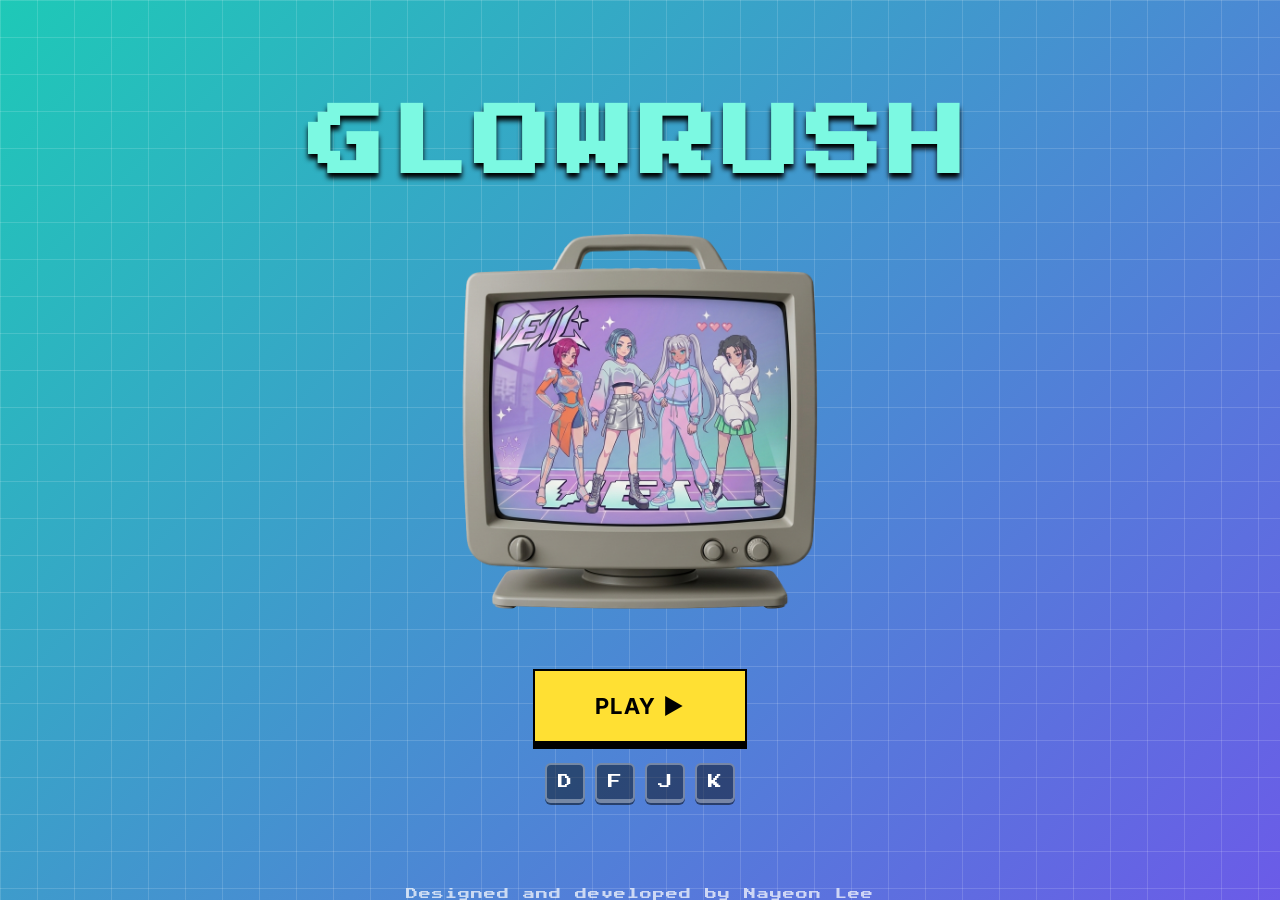
==== index.html @ 4c510177 "feat: update fail screen, home layout, and gameplay key hints - Fail screen: TRY AGAIN in GLOWRUSH t" ====
<!DOCTYPE html>
<html lang="en">
<head>
  <meta charset="UTF-8">
  <meta name="viewport" content="width=device-width, initial-scale=1.0, user-scalable=no, viewport-fit=cover">
  <title>GLOWRUSH</title>
  <link rel="preconnect" href="https://fonts.googleapis.com">
  <link href="https://fonts.googleapis.com/css2?family=Inter:wght@700&family=Press+Start+2P&display=swap" rel="stylesheet">
  <link rel="stylesheet" href="css/style.css">
  <script src="https://www.gstatic.com/firebasejs/10.12.0/firebase-app-compat.js"></script>
  <script src="https://www.gstatic.com/firebasejs/10.12.0/firebase-firestore-compat.js"></script>
</head>
<body>

  <!-- Home Screen -->
  <div id="home-screen" class="screen active">
    <div class="grid-overlay"></div>
    <div class="home-content">
      <h1 class="title">GLOWRUSH</h1>
      <div class="tv-container">
        <img src="assets/tv-idol.png" alt="VEIL K-pop group" class="tv-image">
      </div>
      <button id="btn-play" class="btn-play">PLAY ▶</button>
      <div class="keyboard-hint desktop-only">
        <span class="key-cap">D</span>
        <span class="key-cap">F</span>
        <span class="key-cap">J</span>
        <span class="key-cap">K</span>
      </div>
      <p class="keys-hint mobile-only">TAP THE LANES TO PLAY</p>
    </div>
  </div>

  <!-- Game Screen -->
  <div id="game-screen" class="screen">
    <img src="assets/game-bg.png" alt="" class="game-bg">
    <canvas id="game-canvas"></canvas>
  </div>

  <!-- Results Screen -->
  <div id="results-screen" class="screen">
    <div class="results-content">
      <h2 class="results-title">WAVE COMPLETE</h2>
      <div class="results-song" id="result-song-name"></div>
      <div class="results-grid">
        <div class="stat-box">
          <span class="stat-value" id="result-score">0</span>
          <span class="stat-label">SCORE</span>
        </div>
        <div class="stat-box">
          <span class="stat-value" id="result-perfect">0</span>
          <span class="stat-label">PERFECT HITS</span>
        </div>
        <div class="stat-box">
          <span class="stat-value" id="result-accuracy">0%</span>
          <span class="stat-label">ACCURACY %</span>
        </div>
        <div class="stat-box">
          <span class="stat-value" id="result-combo">0</span>
          <span class="stat-label">MAX COMBO</span>
        </div>
      </div>
      <button id="btn-replay" class="btn-play">PLAY AGAIN</button>
      <button id="btn-home" class="btn-secondary">HOME</button>
    </div>
  </div>

  <!-- Fail Screen -->
  <div id="fail-screen" class="screen">
    <img src="assets/veil-group.png" alt="" class="fail-bg">
    <div class="fail-content">
      <h2 class="fail-title">TRY AGAIN!</h2>
      <p class="fail-sub">Don't give up, fan!</p>
      <div class="fail-score">SCORE: <span id="fail-score-val">0</span></div>
      <button id="btn-quit" class="btn-play">PLAY AGAIN</button>
    </div>
  </div>

  <footer class="site-footer">Designed and developed by Nayeon Lee</footer>

  <script src="js/game.js"></script>
</body>
</html>
---- css/style.css ----
* {
  margin: 0;
  padding: 0;
  box-sizing: border-box;
  -webkit-tap-highlight-color: transparent;
  user-select: none;
}

html, body {
  width: 100%;
  height: 100%;
  overflow: hidden;
  background: #0a0a1a;
  font-family: 'Press Start 2P', monospace;
  color: #fff;
  position: fixed;
  touch-action: none;
  overscroll-behavior: none;
  -webkit-overflow-scrolling: none;
}

html {
  height: -webkit-fill-available;
}

body {
  min-height: 100vh;
  min-height: -webkit-fill-available;
}

.screen {
  position: fixed;
  inset: 0;
  display: none;
  flex-direction: column;
  align-items: center;
  justify-content: center;
  background: linear-gradient(135deg, #1ec9b7 0%, #6b5be8 100%);
  padding: env(safe-area-inset-top) env(safe-area-inset-right) env(safe-area-inset-bottom) env(safe-area-inset-left);
}

.screen.active {
  display: flex;
}

/* ---- Grid overlay ---- */

.grid-overlay {
  position: absolute;
  inset: 0;
  background-image:
    linear-gradient(rgba(255,255,255,0.14) 0.6px, transparent 0.6px),
    linear-gradient(90deg, rgba(255,255,255,0.14) 0.6px, transparent 0.6px);
  background-size: 37px 37px;
  pointer-events: none;
  z-index: 0;
}

.screen::before {
  content: '';
  position: absolute;
  inset: 0;
  background-image:
    linear-gradient(rgba(255,255,255,0.14) 0.6px, transparent 0.6px),
    linear-gradient(90deg, rgba(255,255,255,0.14) 0.6px, transparent 0.6px);
  background-size: 37px 37px;
  pointer-events: none;
}

/* ---- Home Screen ---- */

#home-screen {
  background: linear-gradient(135deg, #1ec9b7 0%, #6b5be8 100%);
}

#home-screen::before {
  display: none;
}

.home-content {
  position: relative;
  z-index: 1;
  text-align: center;
  padding: 10px 20px;
  width: 100%;
  max-width: 800px;
  display: flex;
  flex-direction: column;
  align-items: center;
  justify-content: center;
}

.title {
  font-size: clamp(28px, 8vw, 77px);
  line-height: 1.25;
  letter-spacing: 6px;
  color: #7cf9e2;
  text-shadow: 0 5px 5px rgba(0,0,0,1);
  margin-top: 0;
  margin-bottom: 0;
  flex-shrink: 0;
}

.tv-container {
  width: 37vw;
  max-width: 530px;
  min-width: 260px;
  margin: -10px auto 12px;
  position: relative;
  flex-shrink: 1;
  min-height: 0;
}

.tv-image {
  width: 100%;
  height: auto;
  display: block;
  pointer-events: none;
}

.btn-play {
  display: inline-block;
  padding: 22px 60px;
  font-family: 'Inter', 'Press Start 2P', monospace;
  font-weight: 700;
  font-size: clamp(16px, 4vw, 22px);
  color: #000;
  background: #ffe033;
  border: 2.5px solid #000;
  border-radius: 0;
  box-shadow: 0 6px 0 #000;
  cursor: pointer;
  letter-spacing: 1.44px;
  transition: transform 0.1s, box-shadow 0.1s;
  position: relative;
  text-transform: uppercase;
  -webkit-appearance: none;
}

.btn-play:active {
  transform: translateY(4px);
  box-shadow: 0 2px 0 #000;
}

.btn-secondary {
  display: inline-block;
  padding: 14px 36px;
  font-family: 'Press Start 2P', monospace;
  font-size: clamp(9px, 2.5vw, 11px);
  color: #aaa;
  background: rgba(255,255,255,0.08);
  border: 2px solid rgba(255,255,255,0.15);
  border-radius: 0;
  cursor: pointer;
  letter-spacing: 2px;
  margin-top: 12px;
  transition: background 0.15s;
  -webkit-appearance: none;
}

.btn-secondary:active {
  background: rgba(255,255,255,0.15);
}

.keys-hint {
  font-size: 10px;
  color: rgba(255,255,255,0.35);
  margin-top: 24px;
  letter-spacing: 3px;
}

.keyboard-hint {
  display: flex;
  flex-direction: row;
  gap: 10px;
  margin-top: 20px;
  justify-content: center;
  align-items: center;
}

.key-cap {
  display: flex;
  align-items: center;
  justify-content: center;
  width: 40px;
  height: 40px;
  font-family: 'Press Start 2P', monospace;
  font-size: 14px;
  color: #fff;
  background: rgba(0,0,0,0.45);
  border: 2px solid rgba(255,255,255,0.35);
  border-bottom-width: 4px;
  border-radius: 6px;
  box-shadow: 0 2px 0 rgba(0,0,0,0.5);
}


/* ---- Game Screen ---- */

#game-screen {
  background: #0a0a1a;
  padding: 0;
}

#game-screen::before {
  display: none;
}

.game-bg {
  position: absolute;
  inset: 0;
  width: 100%;
  height: 100%;
  object-fit: cover;
  object-position: center bottom;
  pointer-events: none;
  z-index: 0;
}

#game-canvas {
  position: absolute;
  inset: 0;
  width: 100%;
  height: 100%;
  touch-action: none;
  z-index: 1;
}

/* ---- Results Screen ---- */

#results-screen, #fail-screen {
  background: linear-gradient(135deg, #1ec9b7 0%, #6b5be8 100%);
}

.results-content, .fail-content {
  position: relative;
  z-index: 1;
  text-align: center;
  padding: 20px;
  width: 100%;
  max-width: 380px;
}

.results-title {
  font-size: clamp(16px, 5vw, 20px);
  color: #7cf9e2;
  letter-spacing: 4px;
  margin-bottom: 8px;
  text-shadow: 0 4px 4px rgba(0,0,0,1);
}

.results-song {
  font-size: clamp(7px, 2vw, 9px);
  color: rgba(255,255,255,0.7);
  letter-spacing: 2px;
  margin-bottom: 32px;
}

.results-grid {
  display: grid;
  grid-template-columns: 1fr 1fr;
  gap: 12px;
  margin-bottom: 32px;
}

.stat-box {
  background: rgba(0,0,0,0.25);
  border: 2px solid rgba(255,255,255,0.15);
  border-radius: 0;
  padding: 16px 8px;
  box-shadow: 4px 4px 0 rgba(0,0,0,0.5);
}

.stat-value {
  display: block;
  font-size: clamp(16px, 5vw, 22px);
  color: #ffe033;
  margin-bottom: 8px;
}

.stat-label {
  display: block;
  font-size: clamp(6px, 1.5vw, 7px);
  color: rgba(255,255,255,0.6);
  letter-spacing: 1px;
}

/* ---- Fail Screen ---- */

.fail-bg {
  position: absolute;
  inset: 0;
  width: 100%;
  height: 100%;
  pointer-events: none;
  opacity: 0.2;
  z-index: 0;
  object-fit: cover;
  object-position: center;
}

.fail-title {
  font-size: clamp(24px, 8vw, 32px);
  color: #7cf9e2;
  letter-spacing: 4px;
  text-shadow: 0 4px 4px rgba(0,0,0,1);
  margin-bottom: 24px;
  white-space: nowrap;
}

.fail-sub {
  font-size: clamp(8px, 2.2vw, 9px);
  color: rgba(255,255,255,0.6);
  margin-bottom: 24px;
}

.fail-score {
  font-size: clamp(10px, 3vw, 12px);
  color: #ffe033;
  margin-bottom: 32px;
}

.popular-tag {
  display: inline-block;
  background: #FF4D7A;
  color: #fff;
  font-size: 7px;
  padding: 3px 6px;
  border-radius: 0;
  position: absolute;
  top: -10px;
  right: -10px;
}

/* ---- Responsive ---- */

.desktop-only { display: block; }
.desktop-only.keyboard-hint { display: flex; }
.mobile-only { display: none; }

@media (pointer: coarse) {
  .desktop-only { display: none; }
  .desktop-only.keyboard-hint { display: none; }
  .mobile-only { display: block; }
}

@media (max-width: 420px) {
  .home-content {
    padding: 12px;
  }

  .title {
    margin-top: 10px;
  }

  .tv-container {
    width: 90%;
    margin: -5px auto 10px;
  }

  .btn-play {
    padding: 16px 32px;
    width: calc(100% - 40px);
    max-width: 300px;
  }

  .btn-secondary {
    padding: 14px 28px;
    width: calc(100% - 60px);
    max-width: 260px;
  }

  .results-grid {
    gap: 8px;
  }

  .stat-box {
    padding: 12px 6px;
  }

}

@media (max-height: 700px) {
  .title {
    font-size: 22px;
    line-height: 36px;
    margin-top: 10px;
  }

  .tv-container {
    width: 60%;
    margin: 0 auto 10px;
  }

  .btn-play {
    padding: 12px 28px;
  }

  .keys-hint {
    margin-top: 10px;
  }

  .results-grid {
    margin-bottom: 16px;
  }

}

/* ---- Footer ---- */
.site-footer {
  position: fixed;
  left: 0;
  right: 0;
  bottom: env(safe-area-inset-bottom, 12px);
  display: flex;
  justify-content: center;
  align-items: center;
  padding-bottom: calc(env(safe-area-inset-bottom, 32px));
  pointer-events: none;
  z-index: 60;
  color: rgba(255,255,255,0.7);
  font-family: 'Press Start 2P', monospace;
  font-size: clamp(10px, 2.2vw, 12px);
  letter-spacing: 1px;
}

@media (max-width: 420px) {
  .site-footer {
    font-size: clamp(9px, 3.2vw, 11px);
    padding-left: 12px;
    padding-right: 12px;
  }
}
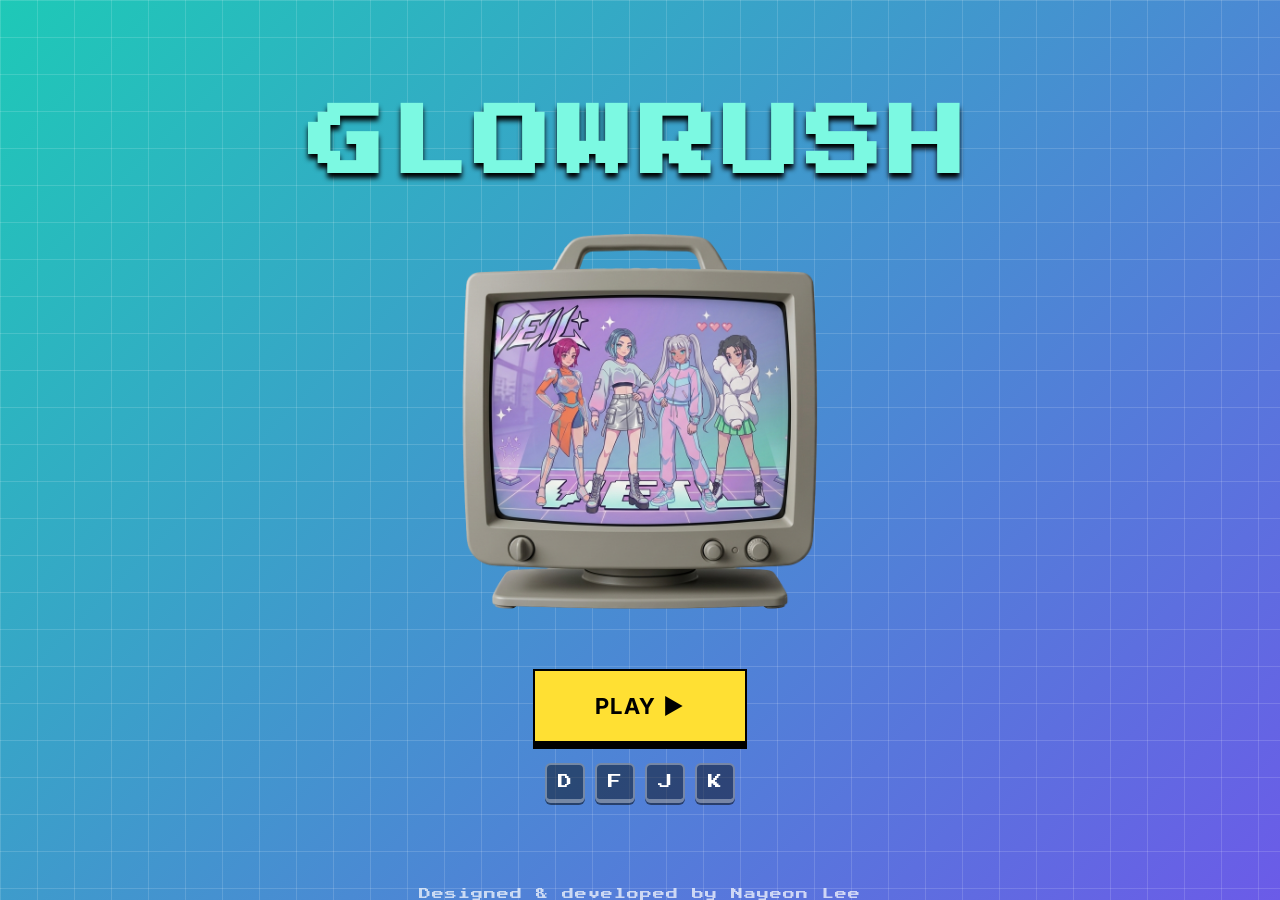
==== commit 72c7f013: "fix: switch to default Firestore DB, clean CSS, add Firebase debug logs - Switch from named database" ====
--- a/index.html
+++ b/index.html
@@ -7,8 +7,22 @@
   <link rel="preconnect" href="https://fonts.googleapis.com">
   <link href="https://fonts.googleapis.com/css2?family=Inter:wght@700&family=Press+Start+2P&display=swap" rel="stylesheet">
   <link rel="stylesheet" href="css/style.css">
-  <script src="https://www.gstatic.com/firebasejs/10.12.0/firebase-app-compat.js"></script>
-  <script src="https://www.gstatic.com/firebasejs/10.12.0/firebase-firestore-compat.js"></script>
+  <script type="module">
+    import { initializeApp } from "https://www.gstatic.com/firebasejs/11.6.0/firebase-app.js";
+    import { getFirestore, collection, addDoc, query, orderBy, limit, getDocs, serverTimestamp } from "https://www.gstatic.com/firebasejs/11.6.0/firebase-firestore.js";
+
+    const app = initializeApp({
+      apiKey: "AIzaSyC42eeZ4G7jBgamowNoMEBGBW7SO4ZHIpk",
+      authDomain: "glowrush-5810a.firebaseapp.com",
+      projectId: "glowrush-5810a",
+      storageBucket: "glowrush-5810a.firebasestorage.app",
+      messagingSenderId: "1023934124578",
+      appId: "1:1023934124578:web:691726936e17669323b07b"
+    });
+
+    const db = getFirestore(app);
+    window.fbDB = { db, collection, addDoc, query, orderBy, limit, getDocs, serverTimestamp };
+  </script>
 </head>
 <body>
 
@@ -37,46 +51,65 @@
     <canvas id="game-canvas"></canvas>
   </div>
 
-  <!-- Results Screen -->
-  <div id="results-screen" class="screen">
-    <div class="results-content">
-      <h2 class="results-title">WAVE COMPLETE</h2>
-      <div class="results-song" id="result-song-name"></div>
-      <div class="results-grid">
-        <div class="stat-box">
-          <span class="stat-value" id="result-score">0</span>
-          <span class="stat-label">SCORE</span>
+  <!-- Post-Game Screen (score + leaderboard + name entry) -->
+  <div id="postgame-screen" class="screen">
+    <img src="assets/veil-group.png" alt="" class="pg-bg">
+    <div class="ne-grid"></div>
+    <div class="ne-scan"></div>
+
+    <div class="pg-scroll">
+      <div class="ne-column">
+        <div class="ne-float">
+          <h1 class="ne-title" id="pg-title">WAVE COMPLETE</h1>
         </div>
-        <div class="stat-box">
-          <span class="stat-value" id="result-perfect">0</span>
-          <span class="stat-label">PERFECT HITS</span>
+        <p class="ne-subtitle" id="pg-subtitle"></p>
+
+        <!-- Score stats -->
+        <div class="pg-stats">
+          <div class="pg-stat">
+            <span class="pg-stat-value" id="pg-score">0</span>
+            <span class="pg-stat-label">SCORE</span>
+          </div>
+          <div class="pg-stat">
+            <span class="pg-stat-value" id="pg-accuracy">0%</span>
+            <span class="pg-stat-label">ACCURACY</span>
+          </div>
+          <div class="pg-stat">
+            <span class="pg-stat-value" id="pg-combo">0</span>
+            <span class="pg-stat-label">MAX COMBO</span>
+          </div>
         </div>
-        <div class="stat-box">
-          <span class="stat-value" id="result-accuracy">0%</span>
-          <span class="stat-label">ACCURACY %</span>
+
+        <!-- Leaderboard -->
+        <div class="pg-leaderboard">
+          <h3 class="pg-lb-title">LEADERBOARD</h3>
+          <div id="pg-lb-list"></div>
+          <button class="pg-lb-expand" id="pg-lb-expand" style="display:none">EXPAND TO VIEW FULL LIST ▼</button>
         </div>
-        <div class="stat-box">
-          <span class="stat-value" id="result-combo">0</span>
-          <span class="stat-label">MAX COMBO</span>
+
+        <!-- Name entry -->
+        <div class="ne-console">
+          <div class="ne-console-header">
+            <span class="ne-hint" id="ne-hint">Add your name to leaderboard</span>
+            <span class="ne-counter" id="ne-counter">0/8</span>
+          </div>
+          <div class="ne-field" id="ne-field">
+            <span class="ne-prompt">&gt;</span>
+            <span class="ne-display" id="ne-display">&nbsp;</span>
+            <span class="ne-caret" id="ne-caret"></span>
+            <input type="text" id="ne-input" maxlength="8" autocomplete="off" autocapitalize="off" spellcheck="false">
+            <button id="btn-save" class="ne-save">SAVE</button>
+          </div>
+        </div>
+
+        <div class="ne-actions">
+          <button id="btn-replay" class="btn-play">PLAY AGAIN</button>
         </div>
       </div>
-      <button id="btn-replay" class="btn-play">PLAY AGAIN</button>
-      <button id="btn-home" class="btn-secondary">HOME</button>
     </div>
   </div>
 
-  <!-- Fail Screen -->
-  <div id="fail-screen" class="screen">
-    <img src="assets/veil-group.png" alt="" class="fail-bg">
-    <div class="fail-content">
-      <h2 class="fail-title">TRY AGAIN!</h2>
-      <p class="fail-sub">Don't give up, fan!</p>
-      <div class="fail-score">SCORE: <span id="fail-score-val">0</span></div>
-      <button id="btn-quit" class="btn-play">PLAY AGAIN</button>
-    </div>
-  </div>
-
-  <footer class="site-footer">Designed and developed by Nayeon Lee</footer>
+  <footer class="site-footer">Designed & developed by Nayeon Lee</footer>
 
   <script src="js/game.js"></script>
 </body>
--- a/css/style.css
+++ b/css/style.css
@@ -19,15 +19,15 @@
   -webkit-overflow-scrolling: none;
 }
 
-html {
-  height: -webkit-fill-available;
-}
+html { height: -webkit-fill-available; }
 
 body {
   min-height: 100vh;
   min-height: -webkit-fill-available;
 }
 
+/* ---- Screens ---- */
+
 .screen {
   position: fixed;
   inset: 0;
@@ -39,13 +39,10 @@
   padding: env(safe-area-inset-top) env(safe-area-inset-right) env(safe-area-inset-bottom) env(safe-area-inset-left);
 }
 
-.screen.active {
-  display: flex;
-}
-
-/* ---- Grid overlay ---- */
-
-.grid-overlay {
+.screen.active { display: flex; }
+
+.screen::before {
+  content: '';
   position: absolute;
   inset: 0;
   background-image:
@@ -53,11 +50,9 @@
     linear-gradient(90deg, rgba(255,255,255,0.14) 0.6px, transparent 0.6px);
   background-size: 37px 37px;
   pointer-events: none;
-  z-index: 0;
-}
-
-.screen::before {
-  content: '';
+}
+
+.grid-overlay {
   position: absolute;
   inset: 0;
   background-image:
@@ -65,17 +60,12 @@
     linear-gradient(90deg, rgba(255,255,255,0.14) 0.6px, transparent 0.6px);
   background-size: 37px 37px;
   pointer-events: none;
+  z-index: 0;
 }
 
 /* ---- Home Screen ---- */
 
-#home-screen {
-  background: linear-gradient(135deg, #1ec9b7 0%, #6b5be8 100%);
-}
-
-#home-screen::before {
-  display: none;
-}
+#home-screen::before { display: none; }
 
 .home-content {
   position: relative;
@@ -96,8 +86,6 @@
   letter-spacing: 6px;
   color: #7cf9e2;
   text-shadow: 0 5px 5px rgba(0,0,0,1);
-  margin-top: 0;
-  margin-bottom: 0;
   flex-shrink: 0;
 }
 
@@ -117,6 +105,8 @@
   display: block;
   pointer-events: none;
 }
+
+/* ---- Shared Buttons ---- */
 
 .btn-play {
   display: inline-block;
@@ -127,7 +117,6 @@
   color: #000;
   background: #ffe033;
   border: 2.5px solid #000;
-  border-radius: 0;
   box-shadow: 0 6px 0 #000;
   cursor: pointer;
   letter-spacing: 1.44px;
@@ -145,12 +134,10 @@
 .btn-secondary {
   display: inline-block;
   padding: 14px 36px;
-  font-family: 'Press Start 2P', monospace;
   font-size: clamp(9px, 2.5vw, 11px);
   color: #aaa;
   background: rgba(255,255,255,0.08);
   border: 2px solid rgba(255,255,255,0.15);
-  border-radius: 0;
   cursor: pointer;
   letter-spacing: 2px;
   margin-top: 12px;
@@ -158,9 +145,9 @@
   -webkit-appearance: none;
 }
 
-.btn-secondary:active {
-  background: rgba(255,255,255,0.15);
-}
+.btn-secondary:active { background: rgba(255,255,255,0.15); }
+
+/* ---- Key Hints ---- */
 
 .keys-hint {
   font-size: 10px;
@@ -171,7 +158,6 @@
 
 .keyboard-hint {
   display: flex;
-  flex-direction: row;
   gap: 10px;
   margin-top: 20px;
   justify-content: center;
@@ -184,9 +170,7 @@
   justify-content: center;
   width: 40px;
   height: 40px;
-  font-family: 'Press Start 2P', monospace;
   font-size: 14px;
-  color: #fff;
   background: rgba(0,0,0,0.45);
   border: 2px solid rgba(255,255,255,0.35);
   border-bottom-width: 4px;
@@ -194,7 +178,6 @@
   box-shadow: 0 2px 0 rgba(0,0,0,0.5);
 }
 
-
 /* ---- Game Screen ---- */
 
 #game-screen {
@@ -202,9 +185,7 @@
   padding: 0;
 }
 
-#game-screen::before {
-  display: none;
-}
+#game-screen::before { display: none; }
 
 .game-bg {
   position: absolute;
@@ -226,110 +207,349 @@
   z-index: 1;
 }
 
-/* ---- Results Screen ---- */
-
-#results-screen, #fail-screen {
-  background: linear-gradient(135deg, #1ec9b7 0%, #6b5be8 100%);
-}
-
-.results-content, .fail-content {
-  position: relative;
-  z-index: 1;
-  text-align: center;
-  padding: 20px;
-  width: 100%;
-  max-width: 380px;
-}
-
-.results-title {
-  font-size: clamp(16px, 5vw, 20px);
-  color: #7cf9e2;
-  letter-spacing: 4px;
-  margin-bottom: 8px;
-  text-shadow: 0 4px 4px rgba(0,0,0,1);
-}
-
-.results-song {
-  font-size: clamp(7px, 2vw, 9px);
-  color: rgba(255,255,255,0.7);
-  letter-spacing: 2px;
-  margin-bottom: 32px;
-}
-
-.results-grid {
-  display: grid;
-  grid-template-columns: 1fr 1fr;
-  gap: 12px;
-  margin-bottom: 32px;
-}
-
-.stat-box {
-  background: rgba(0,0,0,0.25);
-  border: 2px solid rgba(255,255,255,0.15);
-  border-radius: 0;
-  padding: 16px 8px;
-  box-shadow: 4px 4px 0 rgba(0,0,0,0.5);
-}
-
-.stat-value {
-  display: block;
-  font-size: clamp(16px, 5vw, 22px);
-  color: #ffe033;
-  margin-bottom: 8px;
-}
-
-.stat-label {
-  display: block;
-  font-size: clamp(6px, 1.5vw, 7px);
-  color: rgba(255,255,255,0.6);
-  letter-spacing: 1px;
-}
-
-/* ---- Fail Screen ---- */
-
-.fail-bg {
+/* ---- Post-Game Screen ---- */
+
+@keyframes gr-caret { 0%, 49% { opacity: 1; } 50%, 100% { opacity: 0; } }
+@keyframes gr-float { 0%, 100% { transform: translateY(0); } 50% { transform: translateY(-8px); } }
+@keyframes gr-scan { 0% { background-position: 0 0; } 100% { background-position: 0 6px; } }
+@keyframes gr-shake { 0%, 100% { transform: translateX(0); } 20% { transform: translateX(-7px); } 40% { transform: translateX(6px); } 60% { transform: translateX(-4px); } 80% { transform: translateX(3px); } }
+
+#postgame-screen {
+  background: linear-gradient(135deg, #16c79a 0%, #2f7fd6 38%, #6a4bd6 70%, #7a3fd6 100%);
+  padding: 0;
+}
+
+#postgame-screen::before { display: none; }
+
+.pg-bg {
   position: absolute;
   inset: 0;
   width: 100%;
   height: 100%;
   pointer-events: none;
-  opacity: 0.2;
+  opacity: 0.15;
   z-index: 0;
   object-fit: cover;
   object-position: center;
 }
 
-.fail-title {
-  font-size: clamp(24px, 8vw, 32px);
-  color: #7cf9e2;
-  letter-spacing: 4px;
-  text-shadow: 0 4px 4px rgba(0,0,0,1);
-  margin-bottom: 24px;
+.ne-grid {
+  position: absolute;
+  inset: 0;
+  pointer-events: none;
+  background-image:
+    linear-gradient(rgba(255,255,255,0.10) 1px, transparent 1px),
+    linear-gradient(90deg, rgba(255,255,255,0.10) 1px, transparent 1px);
+  background-size: 26px 26px;
+  mix-blend-mode: overlay;
+}
+
+.ne-scan {
+  position: absolute;
+  inset: 0;
+  pointer-events: none;
+  opacity: 0.35;
+  background: repeating-linear-gradient(0deg, rgba(0,0,0,0.18) 0px, rgba(0,0,0,0.18) 1px, transparent 1px, transparent 3px);
+  animation: gr-scan 1.2s linear infinite;
+}
+
+.pg-scroll {
+  position: relative;
+  width: 100%;
+  max-height: 100%;
+  overflow-y: auto;
+  -webkit-overflow-scrolling: touch;
+  display: flex;
+  justify-content: center;
+  padding: 30px 20px;
+  z-index: 1;
+}
+
+.ne-column {
+  position: relative;
+  width: 100%;
+  max-width: 680px;
+  display: flex;
+  flex-direction: column;
+  align-items: center;
+  gap: 34px;
+  z-index: 2;
+}
+
+.ne-float { animation: gr-float 5s ease-in-out infinite; }
+
+.ne-title {
+  margin: 0;
+  font-size: 42px;
+  line-height: 1.18;
+  text-align: center;
+  color: #9af7e2;
+  text-shadow: 4px 4px 0 #7a3fd6, 4px 4px 0 #7a3fd6, 0 0 18px rgba(154,247,226,0.55);
+  letter-spacing: 1px;
+  word-spacing: -12px;
+}
+
+.ne-subtitle {
+  font-size: 9px;
+  letter-spacing: 2px;
+  color: rgba(255,255,255,0.82);
+  text-align: center;
+  margin-top: -18px;
+}
+
+/* Post-game stats */
+
+.pg-stats {
+  display: flex;
+  gap: 12px;
+  width: 100%;
+  max-width: 560px;
+}
+
+.pg-stat {
+  flex: 1;
+  background: rgba(0,0,0,0.25);
+  border: 2px solid rgba(255,255,255,0.15);
+  padding: 14px 8px;
+  text-align: center;
+  box-shadow: 3px 3px 0 rgba(0,0,0,0.4);
+}
+
+.pg-stat-value {
+  display: block;
+  font-size: clamp(14px, 4vw, 20px);
+  color: #ffe033;
+  margin-bottom: 6px;
+}
+
+.pg-stat-label {
+  display: block;
+  font-size: clamp(5px, 1.5vw, 7px);
+  color: rgba(255,255,255,0.6);
+  letter-spacing: 1px;
+}
+
+/* Leaderboard list */
+
+.pg-leaderboard {
+  width: 100%;
+  max-width: 560px;
+}
+
+.pg-lb-title {
+  font-size: 10px;
+  letter-spacing: 2px;
+  color: #9af7e2;
+  margin: 0 0 12px;
+}
+
+.pg-lb-row {
+  display: flex;
+  align-items: center;
+  padding: 8px 12px;
+  margin-bottom: 4px;
+  background: rgba(0,0,0,0.25);
+  border: 1px solid rgba(255,255,255,0.1);
+}
+
+.pg-lb-row.top-1 { border-color: #FFD700; }
+.pg-lb-row.top-2 { border-color: #C0C0C0; }
+.pg-lb-row.top-3 { border-color: #CD7F32; }
+.pg-lb-row.is-you { background: rgba(154,247,226,0.12); border-color: #9af7e2; }
+
+.pg-lb-rank {
+  font-size: clamp(8px, 2.5vw, 12px);
+  color: #ffe033;
+  min-width: 32px;
+}
+
+.pg-lb-name {
+  flex: 1;
+  font-size: clamp(6px, 1.8vw, 8px);
+  letter-spacing: 1px;
+  overflow: hidden;
+  text-overflow: ellipsis;
   white-space: nowrap;
 }
 
-.fail-sub {
-  font-size: clamp(8px, 2.2vw, 9px);
+.pg-lb-score {
+  font-size: clamp(7px, 2vw, 9px);
+  color: #9af7e2;
+  text-align: right;
+  min-width: 50px;
+}
+
+.pg-lb-empty {
+  font-size: 8px;
+  color: rgba(255,255,255,0.4);
+  padding: 20px 0;
+  text-align: center;
+}
+
+.pg-lb-hidden { display: none; }
+
+.pg-lb-expand {
+  display: block;
+  width: 100%;
+  margin-top: 8px;
+  padding: 10px;
+  background: rgba(255,255,255,0.06);
+  border: 1px solid rgba(255,255,255,0.15);
   color: rgba(255,255,255,0.6);
-  margin-bottom: 24px;
-}
-
-.fail-score {
-  font-size: clamp(10px, 3vw, 12px);
-  color: #ffe033;
-  margin-bottom: 32px;
-}
-
-.popular-tag {
+  font-size: 7px;
+  letter-spacing: 1px;
+  cursor: pointer;
+  text-align: center;
+  -webkit-appearance: none;
+  appearance: none;
+}
+
+.pg-lb-expand:hover { background: rgba(255,255,255,0.1); color: #fff; }
+
+/* Name entry console */
+
+.ne-console {
+  width: 100%;
+  max-width: 560px;
+  padding: 22px;
+  border-radius: 8px;
+  background: linear-gradient(180deg, rgba(20,12,40,0.62), rgba(12,8,30,0.74));
+  border: 2px solid rgba(173,255,236,0.55);
+  box-shadow: 0 0 0 4px rgba(0,0,0,0.25), 0 0 26px rgba(120,255,230,0.35), inset 0 0 30px rgba(120,90,220,0.25);
+}
+
+.ne-console-header {
+  display: flex;
+  align-items: center;
+  justify-content: space-between;
+  margin-bottom: 12px;
+}
+
+.ne-counter {
+  font-size: 10px;
+  letter-spacing: 2px;
+  color: #9af7e2;
+  transition: color 0.15s;
+}
+
+.ne-counter.warn { color: #ff5c8a; }
+
+.ne-field {
+  position: relative;
+  display: flex;
+  align-items: center;
+  gap: 10px;
+  padding: 16px 18px;
+  border-radius: 6px;
+  background: #0b0a1e;
+  border: 2px solid rgba(154,247,226,0.6);
+  cursor: text;
+  box-shadow: inset 0 0 18px rgba(0,0,0,0.6);
+}
+
+.ne-field.shake {
+  border-color: #ff5c8a;
+  animation: gr-shake 0.45s ease;
+}
+
+.ne-prompt {
+  font-size: 22px;
+  color: #ff5c8a;
+  line-height: 1;
+}
+
+.ne-display {
+  font-size: 18px;
+  letter-spacing: 2px;
+  color: #f3f0ff;
+  text-shadow: 0 0 8px rgba(243,240,255,0.45);
+  white-space: nowrap;
+  overflow: hidden;
+}
+
+.ne-caret {
   display: inline-block;
-  background: #FF4D7A;
-  color: #fff;
+  width: 13px;
+  height: 24px;
+  background: #9af7e2;
+  box-shadow: 0 0 10px rgba(154,247,226,0.8);
+  animation: gr-caret 1s steps(1) infinite;
+  flex-shrink: 0;
+}
+
+.ne-caret.hidden { display: none; }
+
+#ne-input {
+  position: absolute;
+  top: 0;
+  left: 0;
+  bottom: 0;
+  right: 80px;
+  opacity: 0;
+  width: calc(100% - 80px);
+  height: 100%;
+  border: none;
+  cursor: text;
+  font-size: 16px;
+}
+
+.ne-hint {
   font-size: 7px;
-  padding: 3px 6px;
-  border-radius: 0;
-  position: absolute;
-  top: -10px;
-  right: -10px;
+  letter-spacing: 1px;
+  color: rgba(255,255,255,0.55);
+  margin: 0;
+}
+
+/* Post-game actions */
+
+.ne-actions {
+  display: flex;
+  flex-direction: column;
+  align-items: center;
+  gap: 18px;
+  width: 100%;
+  max-width: 560px;
+}
+
+.ne-save {
+  position: relative;
+  z-index: 2;
+  flex-shrink: 0;
+  padding: 10px 18px;
+  border: 2px solid rgba(154,247,226,0.4);
+  border-radius: 4px;
+  background: rgba(154,247,226,0.15);
+  color: rgba(154,247,226,0.5);
+  font-size: 10px;
+  letter-spacing: 1px;
+  cursor: default;
+  transition: all 0.15s ease;
+  -webkit-appearance: none;
+  appearance: none;
+  margin-left: auto;
+}
+
+.ne-save.active {
+  background: #9af7e2;
+  color: #0b0a1e;
+  border-color: #9af7e2;
+  cursor: pointer;
+}
+
+.ne-save.active:hover { background: #b8fced; }
+
+.ne-save:disabled {
+  background: rgba(154,247,226,0.1);
+  color: rgba(154,247,226,0.35);
+  border-color: rgba(154,247,226,0.2);
+  cursor: default;
+}
+
+.pg-nav {
+  display: flex;
+  gap: 12px;
+  width: 100%;
+  justify-content: center;
 }
 
 /* ---- Responsive ---- */
@@ -339,74 +559,36 @@
 .mobile-only { display: none; }
 
 @media (pointer: coarse) {
-  .desktop-only { display: none; }
-  .desktop-only.keyboard-hint { display: none; }
+  .desktop-only, .desktop-only.keyboard-hint { display: none; }
   .mobile-only { display: block; }
 }
 
-@media (max-width: 420px) {
-  .home-content {
-    padding: 12px;
-  }
-
-  .title {
-    margin-top: 10px;
-  }
-
-  .tv-container {
-    width: 90%;
-    margin: -5px auto 10px;
-  }
-
-  .btn-play {
-    padding: 16px 32px;
-    width: calc(100% - 40px);
-    max-width: 300px;
-  }
-
-  .btn-secondary {
-    padding: 14px 28px;
-    width: calc(100% - 60px);
-    max-width: 260px;
-  }
-
-  .results-grid {
-    gap: 8px;
-  }
-
-  .stat-box {
-    padding: 12px 6px;
-  }
-
+@media (max-width: 520px) {
+  .home-content { padding: 12px; }
+  .title { margin-top: 10px; }
+  .tv-container { width: 90%; margin: -5px auto 10px; }
+  .btn-play { padding: 16px 32px; width: calc(100% - 40px); max-width: 300px; }
+  .btn-secondary { padding: 14px 28px; width: calc(100% - 60px); max-width: 260px; }
+  .pg-stats { gap: 6px; }
+  .pg-stat { padding: 10px 4px; }
+  .pg-nav { flex-direction: column; align-items: center; }
+  .ne-title { font-size: clamp(22px, 8vw, 42px); }
+  .ne-column { gap: 22px; }
+  .ne-console { padding: 16px; }
+  .ne-display { font-size: clamp(12px, 4vw, 18px); }
+  .ne-save { font-size: 9px; padding: 8px 14px; }
+  .ne-prompt { font-size: 18px; }
 }
 
 @media (max-height: 700px) {
-  .title {
-    font-size: 22px;
-    line-height: 36px;
-    margin-top: 10px;
-  }
-
-  .tv-container {
-    width: 60%;
-    margin: 0 auto 10px;
-  }
-
-  .btn-play {
-    padding: 12px 28px;
-  }
-
-  .keys-hint {
-    margin-top: 10px;
-  }
-
-  .results-grid {
-    margin-bottom: 16px;
-  }
-
+  .title { font-size: 22px; line-height: 36px; margin-top: 10px; }
+  .tv-container { width: 60%; margin: 0 auto 10px; }
+  .btn-play { padding: 12px 28px; }
+  .keys-hint { margin-top: 10px; }
 }
 
 /* ---- Footer ---- */
+
 .site-footer {
   position: fixed;
   left: 0;
@@ -419,7 +601,6 @@
   pointer-events: none;
   z-index: 60;
   color: rgba(255,255,255,0.7);
-  font-family: 'Press Start 2P', monospace;
   font-size: clamp(10px, 2.2vw, 12px);
   letter-spacing: 1px;
 }
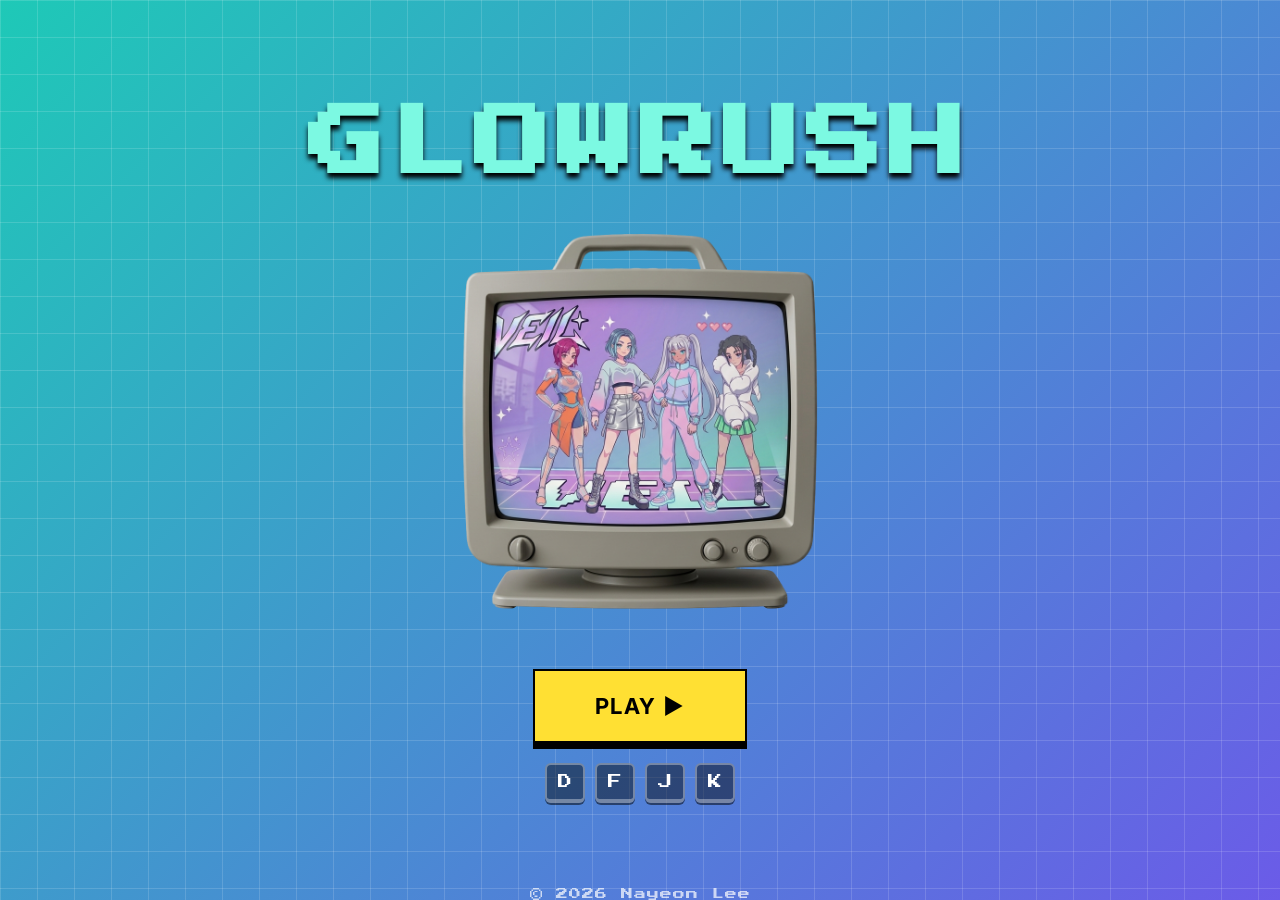
==== commit 99eb0e79: "feat: close out phase 1 — quieter input, tighter sync, hold notes Removes the beep SFX on every tap/" ====
--- a/index.html
+++ b/index.html
@@ -1,3 +1,4 @@
+
 <!DOCTYPE html>
 <html lang="en">
 <head>
@@ -9,19 +10,19 @@
   <link rel="stylesheet" href="css/style.css">
   <script type="module">
     import { initializeApp } from "https://www.gstatic.com/firebasejs/11.6.0/firebase-app.js";
-    import { getFirestore, collection, addDoc, query, orderBy, limit, getDocs, serverTimestamp } from "https://www.gstatic.com/firebasejs/11.6.0/firebase-firestore.js";
+    import { getFirestore, collection, addDoc, query, orderBy, limit, getDocs } from "https://www.gstatic.com/firebasejs/11.6.0/firebase-firestore.js";
 
     const app = initializeApp({
-      apiKey: "AIzaSyC42eeZ4G7jBgamowNoMEBGBW7SO4ZHIpk",
-      authDomain: "glowrush-5810a.firebaseapp.com",
-      projectId: "glowrush-5810a",
-      storageBucket: "glowrush-5810a.firebasestorage.app",
-      messagingSenderId: "1023934124578",
-      appId: "1:1023934124578:web:691726936e17669323b07b"
+      apiKey: "AIzaSyCKfSzHyDr-e7laJuZLevQcLQsPNlSYnAE",
+      authDomain: "glowrush.firebaseapp.com",
+      projectId: "glowrush",
+      storageBucket: "glowrush.firebasestorage.app",
+      messagingSenderId: "536924674667",
+      appId: "1:536924674667:web:6bcc9faeab783d4a98af2e"
     });
 
-    const db = getFirestore(app);
-    window.fbDB = { db, collection, addDoc, query, orderBy, limit, getDocs, serverTimestamp };
+    const db = getFirestore(app, 'glowrush-db');
+    window.fbDB = { db, collection, addDoc, query, orderBy, limit, getDocs };
   </script>
 </head>
 <body>
@@ -59,25 +60,14 @@
 
     <div class="pg-scroll">
       <div class="ne-column">
-        <div class="ne-float">
-          <h1 class="ne-title" id="pg-title">WAVE COMPLETE</h1>
-        </div>
-        <p class="ne-subtitle" id="pg-subtitle"></p>
-
-        <!-- Score stats -->
-        <div class="pg-stats">
-          <div class="pg-stat">
-            <span class="pg-stat-value" id="pg-score">0</span>
-            <span class="pg-stat-label">SCORE</span>
+        <div class="pg-header">
+          <div class="ne-float">
+            <h1 class="ne-title" id="pg-title">WAVE COMPLETE</h1>
           </div>
-          <div class="pg-stat">
-            <span class="pg-stat-value" id="pg-accuracy">0%</span>
-            <span class="pg-stat-label">ACCURACY</span>
-          </div>
-          <div class="pg-stat">
-            <span class="pg-stat-value" id="pg-combo">0</span>
-            <span class="pg-stat-label">MAX COMBO</span>
-          </div>
+          <p class="pg-song" id="pg-song">NEON FREQUENCY — VEIL</p>
+          <p class="pg-stats-inline">
+            SCORE <span id="pg-score">0</span> · ACCURACY <span id="pg-accuracy">0%</span> · COMBO <span id="pg-combo">0</span>
+          </p>
         </div>
 
         <!-- Leaderboard -->
@@ -88,11 +78,8 @@
         </div>
 
         <!-- Name entry -->
-        <div class="ne-console">
-          <div class="ne-console-header">
-            <span class="ne-hint" id="ne-hint">Add your name to leaderboard</span>
-            <span class="ne-counter" id="ne-counter">0/8</span>
-          </div>
+        <div class="ne-section">
+          <h3 class="pg-lb-title">ADD YOUR NAME TO LEADERBOARD</h3>
           <div class="ne-field" id="ne-field">
             <span class="ne-prompt">&gt;</span>
             <span class="ne-display" id="ne-display">&nbsp;</span>
@@ -100,6 +87,7 @@
             <input type="text" id="ne-input" maxlength="8" autocomplete="off" autocapitalize="off" spellcheck="false">
             <button id="btn-save" class="ne-save">SAVE</button>
           </div>
+          <span class="ne-counter" id="ne-counter">0/8 characters limit</span>
         </div>
 
         <div class="ne-actions">
@@ -109,7 +97,7 @@
     </div>
   </div>
 
-  <footer class="site-footer">Designed & developed by Nayeon Lee</footer>
+  <footer class="site-footer"> © 2026 Nayeon Lee</footer>
 
   <script src="js/game.js"></script>
 </body>
--- a/css/style.css
+++ b/css/style.css
@@ -261,7 +261,8 @@
   -webkit-overflow-scrolling: touch;
   display: flex;
   justify-content: center;
-  padding: 30px 20px;
+  align-items: flex-start;
+  padding: 16px;
   z-index: 1;
 }
 
@@ -272,7 +273,7 @@
   display: flex;
   flex-direction: column;
   align-items: center;
-  gap: 34px;
+  gap: 14px;
   z-index: 2;
 }
 
@@ -289,44 +290,31 @@
   word-spacing: -12px;
 }
 
-.ne-subtitle {
-  font-size: 9px;
+/* Post-game header */
+
+.pg-header {
+  text-align: center;
+  width: 100%;
+  max-width: 560px;
+}
+
+.pg-song {
+  font-size: clamp(7px, 2vw, 9px);
   letter-spacing: 2px;
-  color: rgba(255,255,255,0.82);
-  text-align: center;
-  margin-top: -18px;
-}
-
-/* Post-game stats */
-
-.pg-stats {
-  display: flex;
-  gap: 12px;
-  width: 100%;
-  max-width: 560px;
-}
-
-.pg-stat {
-  flex: 1;
-  background: rgba(0,0,0,0.25);
-  border: 2px solid rgba(255,255,255,0.15);
-  padding: 14px 8px;
-  text-align: center;
-  box-shadow: 3px 3px 0 rgba(0,0,0,0.4);
-}
-
-.pg-stat-value {
-  display: block;
-  font-size: clamp(14px, 4vw, 20px);
+  color: rgba(255,255,255,0.6);
+  margin-bottom: 8px;
+}
+
+.pg-stats-inline {
+  font-size: clamp(6px, 1.8vw, 8px);
+  color: rgba(255,255,255,0.5);
+  letter-spacing: 1px;
+  margin-top: 8px;
+}
+
+.pg-stats-inline span {
   color: #ffe033;
-  margin-bottom: 6px;
-}
-
-.pg-stat-label {
-  display: block;
-  font-size: clamp(5px, 1.5vw, 7px);
-  color: rgba(255,255,255,0.6);
-  letter-spacing: 1px;
+  margin-right: 4px;
 }
 
 /* Leaderboard list */
@@ -353,8 +341,6 @@
 }
 
 .pg-lb-row.top-1 { border-color: #FFD700; }
-.pg-lb-row.top-2 { border-color: #C0C0C0; }
-.pg-lb-row.top-3 { border-color: #CD7F32; }
 .pg-lb-row.is-you { background: rgba(154,247,226,0.12); border-color: #9af7e2; }
 
 .pg-lb-rank {
@@ -367,6 +353,7 @@
   flex: 1;
   font-size: clamp(6px, 1.8vw, 8px);
   letter-spacing: 1px;
+
   overflow: hidden;
   text-overflow: ellipsis;
   white-space: nowrap;
@@ -406,33 +393,23 @@
 
 .pg-lb-expand:hover { background: rgba(255,255,255,0.1); color: #fff; }
 
-/* Name entry console */
-
-.ne-console {
+/* Name entry */
+
+.ne-section {
   width: 100%;
   max-width: 560px;
-  padding: 22px;
-  border-radius: 8px;
-  background: linear-gradient(180deg, rgba(20,12,40,0.62), rgba(12,8,30,0.74));
-  border: 2px solid rgba(173,255,236,0.55);
-  box-shadow: 0 0 0 4px rgba(0,0,0,0.25), 0 0 26px rgba(120,255,230,0.35), inset 0 0 30px rgba(120,90,220,0.25);
-}
-
-.ne-console-header {
-  display: flex;
-  align-items: center;
-  justify-content: space-between;
-  margin-bottom: 12px;
 }
 
 .ne-counter {
-  font-size: 10px;
+  display: block;
+  font-size: 8px;
   letter-spacing: 2px;
-  color: #9af7e2;
-  transition: color 0.15s;
-}
-
-.ne-counter.warn { color: #ff5c8a; }
+  color: rgba(255,255,255,0.45);
+  margin-top: 8px;
+  text-align: left;
+}
+
+.ne-counter.warn { color: #ff5c8a !important; }
 
 .ne-field {
   position: relative;
@@ -491,13 +468,6 @@
   border: none;
   cursor: text;
   font-size: 16px;
-}
-
-.ne-hint {
-  font-size: 7px;
-  letter-spacing: 1px;
-  color: rgba(255,255,255,0.55);
-  margin: 0;
 }
 
 /* Post-game actions */
